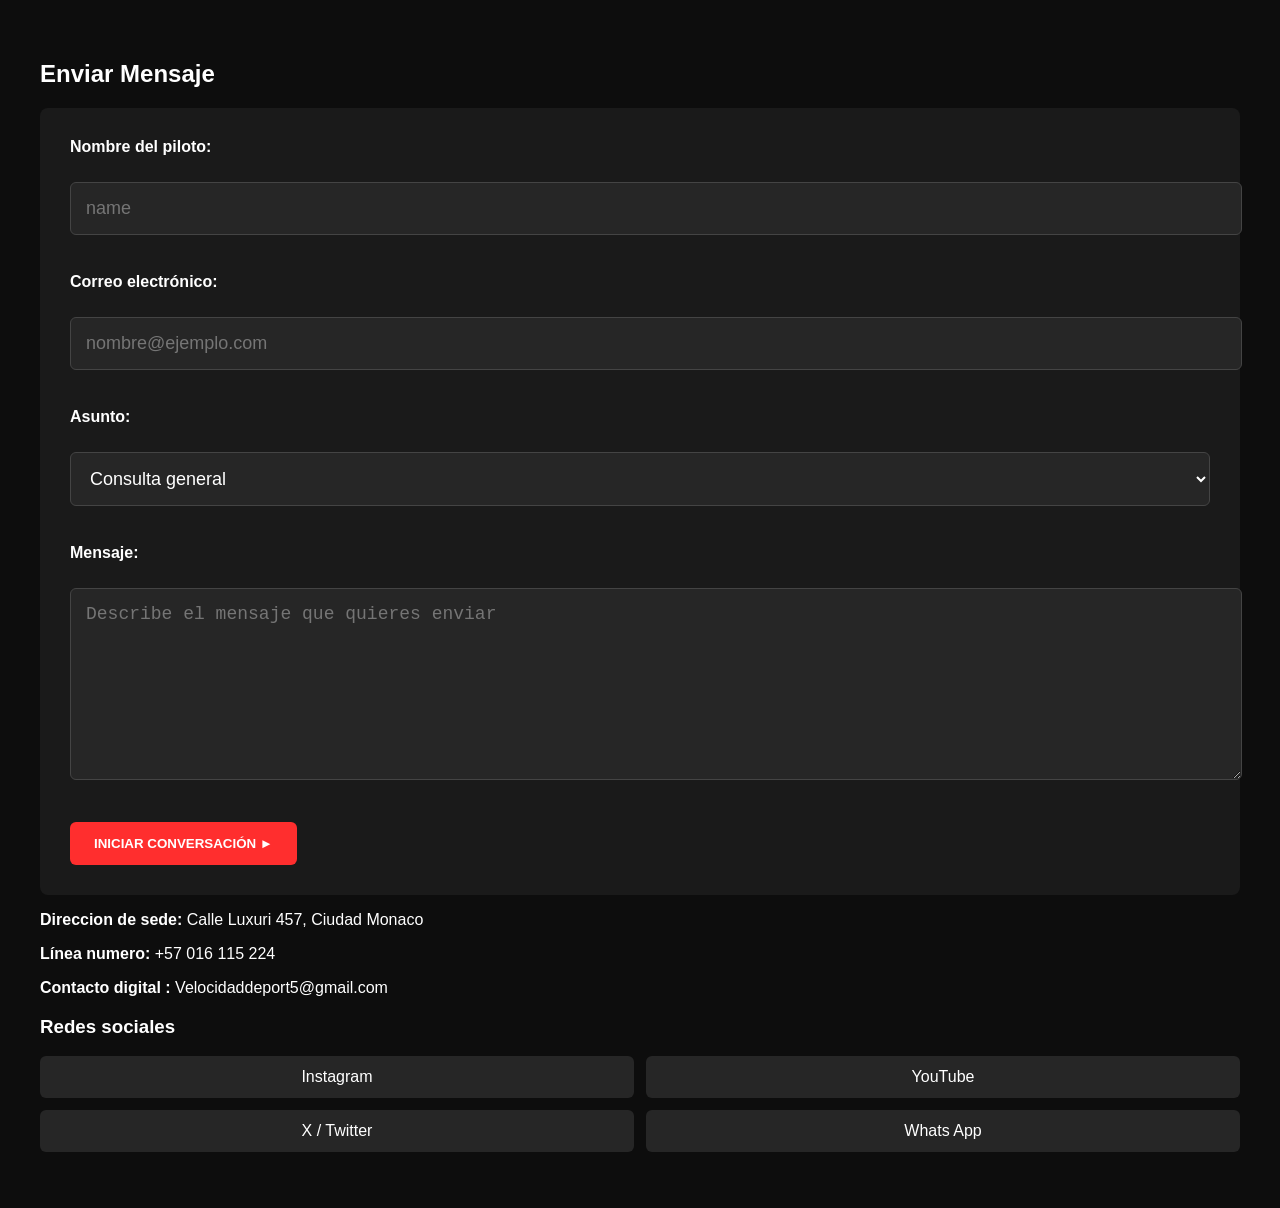
==== contacto.html @ 8674fe55 "Agregando archivo contacto.html, styles.css" ====
<!DOCTYPE html>
<html lang="en">
<head>
    <meta charset="UTF-8">
    <meta name="viewport" content="width=device-width, initial-scale=1.0">
    <title>Contactanos</title>

 <!-- Estilo css -->
<link rel="stylesheet" href="styles.css">

</head>
<body>

<section id="Contacto">
<h2>Enviar Mensaje</h2>

 <!-- Formulario opcional -->
<form action="#" method="post">
      <label for="nombre">Nombre del piloto:</label><br>
      <input type="text" id="nombre" name="nombre" placeholder="name"><br><br>

<label for="correo">Correo electrónico:</label><br>
      <input type="email" id="correo" name="correo" placeholder="nombre@ejemplo.com"><br><br>

 <label for="asunto">Asunto:</label><br>
        <select id="asunto" name="asunto">
        <option value="general">Consulta general</option>
        <option value="prensa">Prensa</option>
        <option value="soporte">Soporte técnico</option>
        </select><br><br>

   <label for="mensaje">Mensaje:</label><br>
    <textarea id="mensaje" name="mensaje" rows="5" placeholder="Describe el mensaje que quieres enviar"></textarea><br><br>

  <button type="submit">Iniciar conversación ►</button>
    </form>


 <!-- Informacion de Contacto  -->
  <p><strong>Direccion de sede:</strong> Calle Luxuri  457, Ciudad Monaco</p>
  <p><strong>Línea numero:</strong> +57 016 115 224</p>
    <p><strong>Contacto digital :</strong> Velocidaddeport5@gmail.com</p>

<h3>Redes sociales</h3>
    <ul>
      <li><a href="#">Instagram</a></li>
      <li><a href="#">YouTube</a></li>
      <li><a href="#">X / Twitter</a></li>
      <li><a href="#">Whats App</a></li>
    </ul>
  </section>


</body>
</html>
---- styles.css ----
/* ======== ESTILO GENERAL ======== */
body {
  font-family: 'Poppins', sans-serif;
  background-color: #0d0d0d;
  color: #ffffff;
  margin: 0;
  padding: 40px;
}

/* ======== CONTENEDOR PRINCIPAL ======== */
#contacto {
  display: flex;
  justify-content: space-between;
  align-items: flex-start;
  gap: 40px;
}

/* ======== TITULO ======== */
#contacto h2 {
  text-align: center;
  color: #ffffff;
  font-size: 30px;
  margin-bottom: 25px;
  position: relative;
  text-transform: uppercase;
}

#contacto h2::after {
  content: "";
  display: block;
  width: 100px;
  height: 3px;
  background-color: #ff2e2e;
  margin: 10px auto 0;
}

/* ======== FORMULARIO ======== */
form {
  flex: 1;
  background-color: #1a1a1a;
  padding: 30px;
  border-radius: 8px;
}

label {
  display: block;
  margin-bottom: 8px;
  font-weight: 600;
}

input, select, textarea {
  width: 100%;
  font-size: 18px;       /* Texto más grande */
  padding: 15px;         /* Cuadros amplios */
  margin-bottom: 20px;
  background-color: #262626;
  border: 1px solid #444;
  color: #fff;
  border-radius: 6px;
}

textarea {
  min-height: 160px;     /* Área de mensaje amplia */
  resize: vertical;
}

button {
  background-color: #ff2e2e;
  color: #fff;
  border: none;
  padding: 14px 24px;
  border-radius: 6px;
  cursor: pointer;
  font-weight: bold;
  text-transform: uppercase;
}

button:hover {
  background-color: #e60000;
}

/* ======== INFORMACION DE CONTACTO ======== */
.info-contacto {
  flex: 1;
  background-color: #1a1a1a;
  padding: 30px;
  border-radius: 8px;
}

.info-contacto h3 {
  color: #ff2e2e;
  text-transform: uppercase;
  margin-bottom: 15px;
}

.info-contacto p {
  margin: 10px 0;
  font-size: 16px;
}

/* ======== REDES SOCIALES ======== */
ul {
  list-style: none;
  padding: 0;
  display: grid;
  grid-template-columns: repeat(2, 1fr);
  gap: 12px;
}

ul li {
  background-color: #262626;
  text-align: center;
  padding: 12px;
  border-radius: 6px;
}

ul a {
  color: #ffffff;
  text-decoration: none;
  font-weight: 500;
}

ul li:hover {
  background-color: #ff2e2e;
}
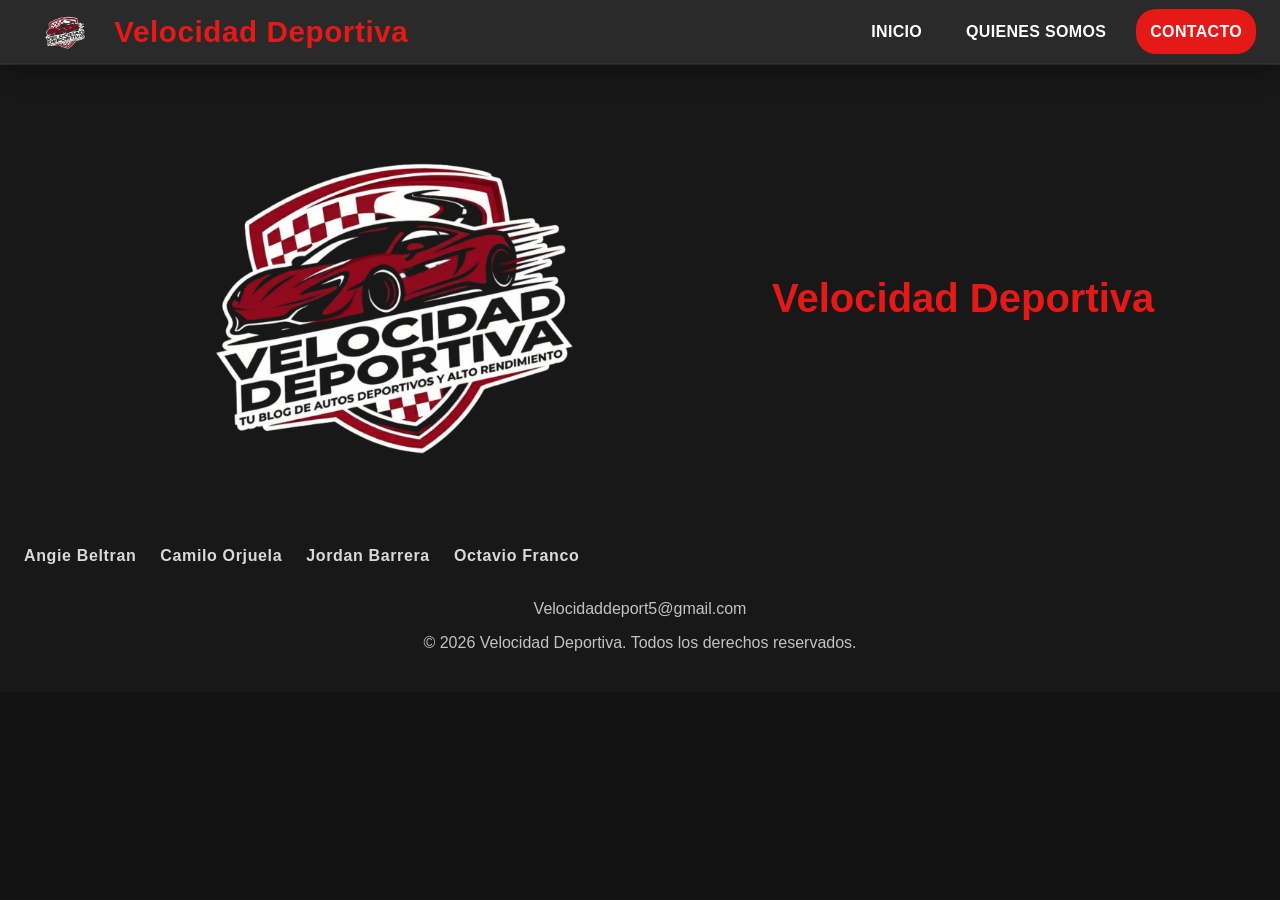
==== commit 359f19d9: "Creación links" ====
--- a/contacto.html
+++ b/contacto.html
@@ -1,55 +1,50 @@
 <!DOCTYPE html>
-<html lang="en">
+<html lang="es">
 <head>
     <meta charset="UTF-8">
     <meta name="viewport" content="width=device-width, initial-scale=1.0">
-    <title>Contactanos</title>
-
- <!-- Estilo css -->
-<link rel="stylesheet" href="styles.css">
-
+    <link rel="stylesheet" href="styles.css">
+    <title>Document</title>
 </head>
 <body>
+    <nav class="navbar">
+        <div class="logo-container">
+            <img src="img/logoCar.png" alt="Logo principal" class="logo">
+            <p class="navbar-title">Velocidad Deportiva</p>
+        </div>
+        <button class="nav-ham" aria-label="Abrir menú" type="button">
+            <span class="bar"></span>
+            <span class="bar"></span>
+            <span class="bar"></span>
+        </button>
+        <ul class="nav-links">
+            <li><a href="index.html">INICIO</a></li>
+            <li><a href="quienesSomos.html">QUIENES SOMOS</a></li>
+            <li><a href="contacto.html">CONTACTO</a></li>
+        </ul>
+    </nav>
+    
 
-<section id="Contacto">
-<h2>Enviar Mensaje</h2>
-
- <!-- Formulario opcional -->
-<form action="#" method="post">
-      <label for="nombre">Nombre del piloto:</label><br>
-      <input type="text" id="nombre" name="nombre" placeholder="name"><br><br>
-
-<label for="correo">Correo electrónico:</label><br>
-      <input type="email" id="correo" name="correo" placeholder="nombre@ejemplo.com"><br><br>
-
- <label for="asunto">Asunto:</label><br>
-        <select id="asunto" name="asunto">
-        <option value="general">Consulta general</option>
-        <option value="prensa">Prensa</option>
-        <option value="soporte">Soporte técnico</option>
-        </select><br><br>
-
-   <label for="mensaje">Mensaje:</label><br>
-    <textarea id="mensaje" name="mensaje" rows="5" placeholder="Describe el mensaje que quieres enviar"></textarea><br><br>
-
-  <button type="submit">Iniciar conversación ►</button>
-    </form>
-
-
- <!-- Informacion de Contacto  -->
-  <p><strong>Direccion de sede:</strong> Calle Luxuri  457, Ciudad Monaco</p>
-  <p><strong>Línea numero:</strong> +57 016 115 224</p>
-    <p><strong>Contacto digital :</strong> Velocidaddeport5@gmail.com</p>
-
-<h3>Redes sociales</h3>
-    <ul>
-      <li><a href="#">Instagram</a></li>
-      <li><a href="#">YouTube</a></li>
-      <li><a href="#">X / Twitter</a></li>
-      <li><a href="#">Whats App</a></li>
-    </ul>
-  </section>
-
-
+    <footer class="site-footer">
+        <div class="footer-top">
+            <img src="img/logoCar.png" alt="Logo principal" class="footer-logo">
+            <div>
+                <p class="footer-title">Velocidad Deportiva</p>
+            </div>
+            <div class="footer-members">
+                <ul>
+                    <li>Angie Beltran</li>
+                    <li>Camilo Orjuela</li>
+                    <li>Jordan Barrera</li>
+                    <li>Octavio Franco</li>
+                </ul>
+            </div>
+        </div>
+        <div class="footer-bottom">
+            <p class="footer-email">Velocidaddeport5@gmail.com</p>
+            <p class="footer-copy">© 2026 Velocidad Deportiva. Todos los derechos reservados.</p>
+        </div>
+    </footer>
+    <script src="app.js"></script>
 </body>
 </html>
--- a/styles.css
+++ b/styles.css
@@ -1,125 +1,343 @@
-/* ======== ESTILO GENERAL ======== */
+:root {
+    --primary: #E61919;
+    --secondary: #212121;
+    --neutral: #121212;
+    --white: #FFFFFF;
+    --soft-pink: #f2caca;
+    --gray-light: #d9d9d9;
+}
+
+* {
+    margin: 0;
+    padding: 0;
+    box-sizing: border-box;
+}
+
 body {
-  font-family: 'Poppins', sans-serif;
-  background-color: #0d0d0d;
-  color: #ffffff;
-  margin: 0;
-  padding: 40px;
-}
-
-/* ======== CONTENEDOR PRINCIPAL ======== */
-#contacto {
-  display: flex;
-  justify-content: space-between;
-  align-items: flex-start;
-  gap: 40px;
-}
-
-/* ======== TITULO ======== */
-#contacto h2 {
-  text-align: center;
-  color: #ffffff;
-  font-size: 30px;
-  margin-bottom: 25px;
-  position: relative;
-  text-transform: uppercase;
-}
-
-#contacto h2::after {
-  content: "";
-  display: block;
-  width: 100px;
-  height: 3px;
-  background-color: #ff2e2e;
-  margin: 10px auto 0;
-}
-
-/* ======== FORMULARIO ======== */
-form {
-  flex: 1;
-  background-color: #1a1a1a;
-  padding: 30px;
-  border-radius: 8px;
-}
-
-label {
-  display: block;
-  margin-bottom: 8px;
-  font-weight: 600;
-}
-
-input, select, textarea {
-  width: 100%;
-  font-size: 18px;       /* Texto más grande */
-  padding: 15px;         /* Cuadros amplios */
-  margin-bottom: 20px;
-  background-color: #262626;
-  border: 1px solid #444;
-  color: #fff;
-  border-radius: 6px;
-}
-
-textarea {
-  min-height: 160px;     /* Área de mensaje amplia */
-  resize: vertical;
-}
-
-button {
-  background-color: #ff2e2e;
-  color: #fff;
-  border: none;
-  padding: 14px 24px;
-  border-radius: 6px;
-  cursor: pointer;
-  font-weight: bold;
-  text-transform: uppercase;
-}
-
-button:hover {
-  background-color: #e60000;
-}
-
-/* ======== INFORMACION DE CONTACTO ======== */
-.info-contacto {
-  flex: 1;
-  background-color: #1a1a1a;
-  padding: 30px;
-  border-radius: 8px;
-}
-
-.info-contacto h3 {
-  color: #ff2e2e;
-  text-transform: uppercase;
-  margin-bottom: 15px;
-}
-
-.info-contacto p {
-  margin: 10px 0;
-  font-size: 16px;
-}
-
-/* ======== REDES SOCIALES ======== */
-ul {
-  list-style: none;
-  padding: 0;
-  display: grid;
-  grid-template-columns: repeat(2, 1fr);
-  gap: 12px;
-}
-
-ul li {
-  background-color: #262626;
-  text-align: center;
-  padding: 12px;
-  border-radius: 6px;
-}
-
-ul a {
-  color: #ffffff;
-  text-decoration: none;
-  font-weight: 500;
-}
-
-ul li:hover {
-  background-color: #ff2e2e;
-}+    background-color: var(--neutral);
+    color: var(--white);
+    font-family: Arial, sans-serif;
+    line-height: 1.6;
+}
+
+main {
+    width: 90%;
+    max-width: 1100px;
+    margin: 40px auto;
+}
+
+#quienes-somos {
+    display: flex;
+    flex-direction: column;
+    gap: 30px;
+}
+
+.about-box {
+    display: flex;
+    align-items: center;
+    justify-content: space-between;
+    gap: 30px;
+    background-color: var(--secondary);
+    padding: 30px;
+    border-radius: 14px;
+    box-shadow: 0 6px 18px rgba(0, 0, 0, 0.35);
+}
+
+.text {
+    flex: 1;
+}
+
+.text h2,
+.text h3 {
+    color: var(--primary);
+    margin-bottom: 15px;
+}
+
+.text h2 {
+    font-size: 2rem;
+}
+
+.text h3 {
+    font-size: 1.5rem;
+}
+
+.text p {
+    color: var(--gray-light);
+    text-align: justify;
+    font-size: 1rem;
+}
+
+.imagen {
+    flex: 1;
+    display: flex;
+    justify-content: center;
+}
+
+.imagen img {
+    width: 100%;
+    max-width: 400px;
+    height: 250px;
+    object-fit: cover;
+    border-radius: 12px;
+    border: 3px solid var(--soft-pink);
+}
+
+
+@media (max-width: 768px) {
+    .about-box {
+        flex-direction: column;
+    }
+
+    .text {
+        width: 100%;
+    }
+
+    .imagen {
+        width: 100%;
+    }
+
+    .imagen img {
+        max-width: 100%;
+        height: auto;
+    }
+}
+
+
+/* Variables para colores y tamaños que se usan en toda la página */
+:root {
+    --color-primary: #E61919; /* Rojo principal */
+    --color-secondary: #212121; /* Gris oscuro */
+    --color-tertiary: #FFFFFF; /* Blanco */
+    --color-neutral: #121212; /* Negro casi */
+    --navbar-height: 64px; /* Altura del navbar */
+}
+
+/* Estilos para el cuerpo de la página */
+body {
+    margin: 0;
+    font-family: Arial, Helvetica, sans-serif;
+    background-color: var(--color-neutral);
+    color: var(--color-tertiary);
+}
+
+/* Estilos para la barra de navegación */
+.navbar {
+    display: flex;
+    align-items: center;
+    justify-content: space-between;
+    padding: 0 24px;
+    height: var(--navbar-height);
+    background: #2a2a2a;
+    border-bottom: 1px solid #333;
+    box-shadow: 0 8px 24px rgba(0, 0, 0, 0.35);
+    position: relative;
+}
+
+/* Contenedor del logo y título en el navbar */
+.logo-container {
+    display: flex;
+    align-items: center;
+    gap: 12px;
+}
+
+/* Logo en el navbar */
+.navbar .logo {
+    height: 44px;
+    width: auto;
+    object-fit: contain;
+}
+
+/* Título en el navbar */
+.navbar .navbar-title {
+    font-size: 1.85rem;
+    font-weight: 800;
+    color: var(--color-primary);
+    letter-spacing: 0.02em;
+    margin: 0;
+}
+
+/* Botón hamburguesa para móviles */
+.nav-ham {
+    display: none;
+    flex-direction: column;
+    cursor: pointer;
+    background: transparent;
+    border: none;
+    gap: 5px;
+}
+
+/* Líneas del botón hamburguesa */
+.nav-ham span {
+    display: block;
+    width: 24px;
+    height: 2px;
+    margin: 5px 0;
+    background: var(--color-tertiary);
+}
+
+/* Lista de enlaces en el navbar */
+.navbar .nav-links {
+    display: flex;
+    align-items: center;
+    gap: 16px;
+    list-style: none;
+    margin: 0;
+    padding: 0;
+}
+
+/* Estilos para los enlaces en el navbar */
+.navbar .nav-links li a {
+    display: inline-flex;
+    align-items: center;
+    padding: 10px 14px;
+    color: var(--color-tertiary);
+    text-decoration: none;
+    border-radius: 20px;
+    font-weight: 600;
+    letter-spacing: 0.02em;
+}
+
+/* Hover para enlaces */
+.navbar .nav-links li a:hover {
+    background-color: rgba(230, 25, 25, 0.16);
+    color: var(--color-primary);
+}
+
+/* Último enlace (botón especial) */
+.navbar .nav-links li:last-child a {
+    background-color: var(--color-primary);
+    color: var(--color-tertiary);
+}
+
+/* Hover para el último enlace */
+.navbar .nav-links li:last-child a:hover {
+    background-color: #c91212;
+}
+
+/* Media query para pantallas pequeñas */
+@media (max-width: 1024px) {
+    /* Cambiar navbar a columna */
+    .navbar {
+        flex-direction: column;
+        align-items: stretch;
+        gap: 12px;
+        padding: 12px 20px;
+        height: auto;
+    }
+
+    /* Logo container ancho completo */
+    .logo-container {
+        width: 100%;
+        justify-content: space-between;
+    }
+
+    /* Título más pequeño */
+    .navbar .navbar-title {
+        font-size: 1.4rem;
+    }
+
+    /* Mostrar botón hamburguesa */
+    .nav-ham {
+        display: inline-flex;
+        align-items: center;
+        justify-content: center;
+    }
+
+    /* Enlaces ocultos por defecto */
+    .navbar .nav-links {
+        display: none;
+        flex-direction: column;
+        gap: 12px;
+        width: 100%;
+        margin: 0;
+        padding: 16px 18px;
+        background: rgba(255, 255, 255, 0.05);
+        border-radius: 18px;
+    }
+
+    /* Mostrar enlaces cuando navbar abierto */
+    .navbar.nav-open .nav-links {
+        display: flex; /* Mostrar */
+    }
+
+    /* Padding extra cuando abierto */
+    .navbar.nav-open {
+        padding-bottom: 18px;
+    }
+}
+
+/* Estilos para el footer */
+footer.site-footer {
+    padding: 36px 24px;
+    background: #181818;
+    border-top: 1px solid #333;
+    color: var(--color-tertiary);
+}
+
+/* Parte superior del footer */
+.footer-top {
+    display: flex;
+    justify-content: flex-start;
+    align-items: center;
+    gap: 48px;
+    flex-wrap: wrap;
+}
+
+/* Logo en el footer */
+.footer-logo {
+    width: 700px;
+    max-width: 100%;
+    height: auto;
+    object-fit: contain;
+}
+
+/* Título en el footer */
+.footer-title {
+    margin: 0;
+    font-size: 2.5rem;
+    font-weight: 900;
+    color: var(--color-primary);
+}
+
+/* Lista de miembros en el footer */
+.footer-members ul {
+    margin: 0;
+    padding: 0;
+    list-style: none;
+    display: flex;
+    gap: 24px;
+    flex-wrap: wrap;
+}
+
+/* Elementos de la lista de miembros */
+.footer-members li {
+    margin: 0;
+    color: rgba(255, 255, 255, 0.84);
+    font-size: 1rem;
+    font-weight: 600;
+    letter-spacing: 0.04em;
+    text-transform: capitalize;
+}
+
+/* Parte inferior del footer */
+.footer-bottom {
+    margin-top: 28px;
+    display: flex;
+    flex-direction: column;
+    gap: 8px;
+    align-items: center;
+    color: rgba(255, 255, 255, 0.74);
+}
+
+/* Media query para footer en pantallas pequeñas */
+@media (max-width: 1024px) {
+    .footer-top {
+        flex-direction: column;
+        align-items: flex-start;
+    }
+
+    /* Margen inferior del footer */
+    .footer-bottom {
+        margin-top: 20px;
+    }
+}
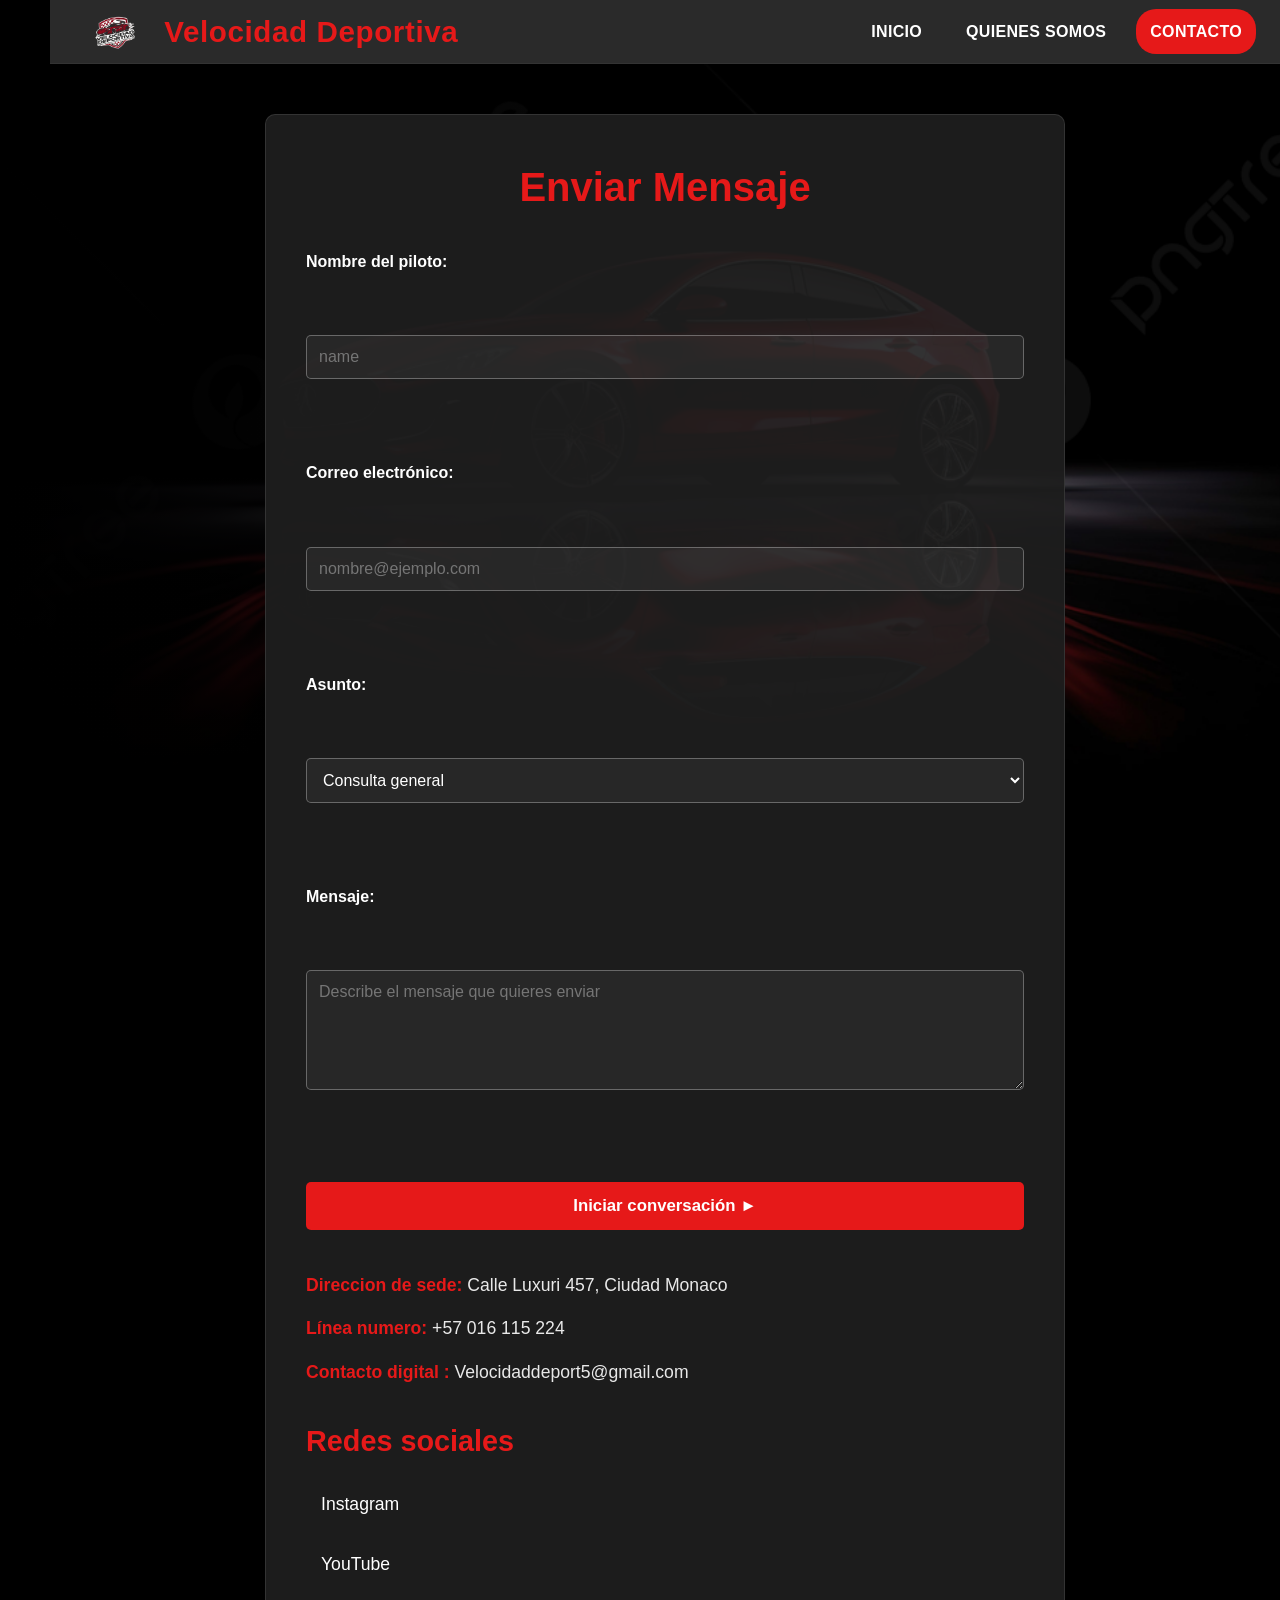
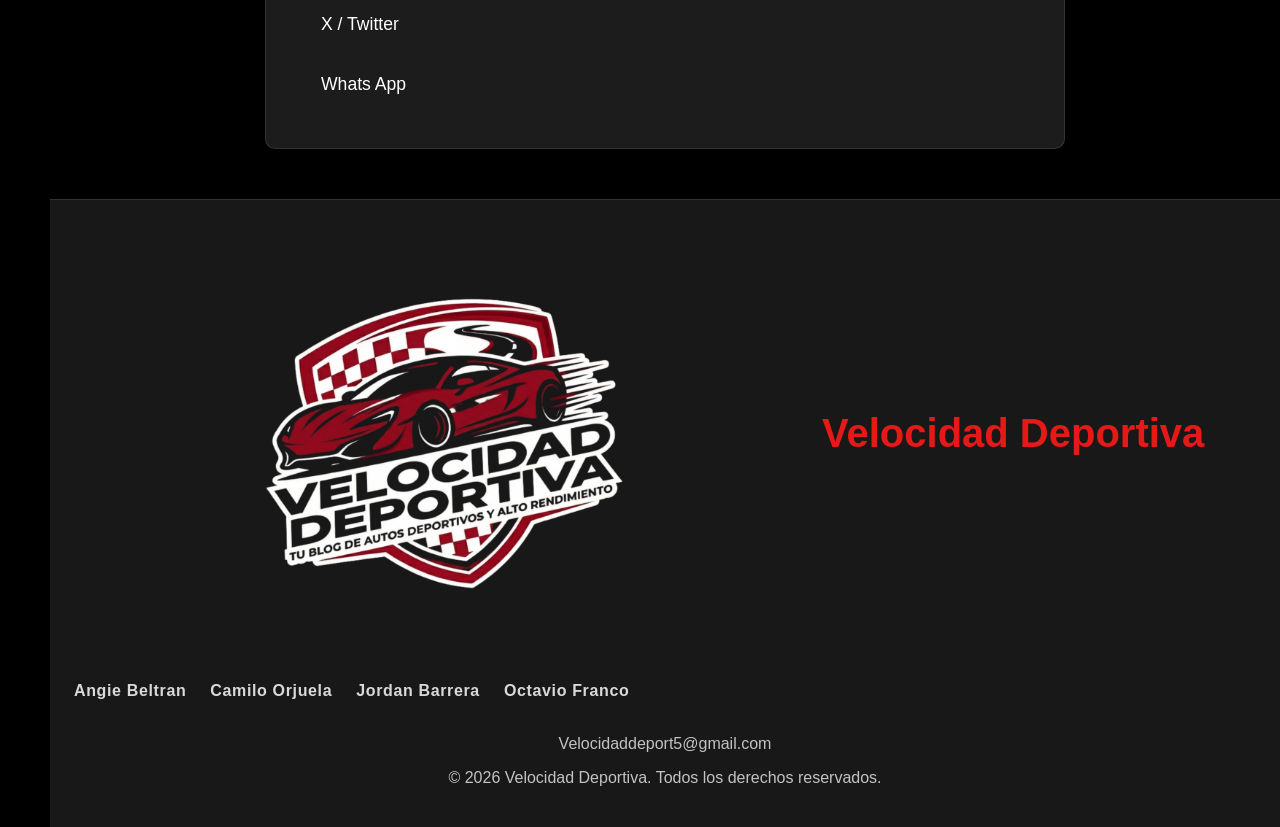
==== commit af9d90c3: "Cambios finales" ====
--- a/contacto.html
+++ b/contacto.html
@@ -9,7 +9,7 @@
 <body>
     <nav class="navbar">
         <div class="logo-container">
-            <img src="img/logoCar.png" alt="Logo principal" class="logo">
+            <img src="Imagenes/logoCar.png" alt="Logo principal" class="logo">
             <p class="navbar-title">Velocidad Deportiva</p>
         </div>
         <button class="nav-ham" aria-label="Abrir menú" type="button">
@@ -24,10 +24,48 @@
         </ul>
     </nav>
     
+    <section id="Contacto">
+        <h2>Enviar Mensaje</h2>
+        
+        <!-- Formulario opcional -->
+        <form action="#" method="post">
+            <label for="nombre">Nombre del piloto:</label><br>
+            <input type="text" id="nombre" name="nombre" placeholder="name"><br><br>
+        
+        <label for="correo">Correo electrónico:</label><br>
+            <input type="email" id="correo" name="correo" placeholder="nombre@ejemplo.com"><br><br>
+        
+        <label for="asunto">Asunto:</label><br>
+                <select id="asunto" name="asunto">
+                <option value="general">Consulta general</option>
+                <option value="prensa">Prensa</option>
+                <option value="soporte">Soporte técnico</option>
+                </select><br><br>
+        
+        <label for="mensaje">Mensaje:</label><br>
+            <textarea id="mensaje" name="mensaje" rows="5" placeholder="Describe el mensaje que quieres enviar"></textarea><br><br>
+        
+        <button type="submit">Iniciar conversación ►</button>
+            </form>
+        
+        
+        <!-- Informacion de Contacto  -->
+        <p><strong>Direccion de sede:</strong> Calle Luxuri  457, Ciudad Monaco</p>
+        <p><strong>Línea numero:</strong> +57 016 115 224</p>
+        <p><strong>Contacto digital :</strong> Velocidaddeport5@gmail.com</p>
+        
+        <h3>Redes sociales</h3>
+            <ul>
+                <li><a href="#">Instagram</a></li>
+                <li><a href="#">YouTube</a></li>
+                <li><a href="#">X / Twitter</a></li>
+                <li><a href="#">Whats App</a></li>
+            </ul>
+    </section>
 
     <footer class="site-footer">
         <div class="footer-top">
-            <img src="img/logoCar.png" alt="Logo principal" class="footer-logo">
+            <img src="Imagenes/logoCar.png" alt="Logo principal" class="footer-logo">
             <div>
                 <p class="footer-title">Velocidad Deportiva</p>
             </div>
--- a/styles.css
+++ b/styles.css
@@ -18,12 +18,16 @@
     color: var(--white);
     font-family: Arial, sans-serif;
     line-height: 1.6;
+    display: flex; /* Flexbox para estructura vertical */
+    flex-direction: column; /* Vertical */
+    min-height: 100vh; /* Mínimo alto de pantalla */
 }
 
 main {
     width: 90%;
     max-width: 1100px;
     margin: 40px auto;
+    flex: 1; /* Crecer para ocupar espacio disponible */
 }
 
 #quienes-somos {
@@ -112,13 +116,7 @@
     --navbar-height: 64px; /* Altura del navbar */
 }
 
-/* Estilos para el cuerpo de la página */
-body {
-    margin: 0;
-    font-family: Arial, Helvetica, sans-serif;
-    background-color: var(--color-neutral);
-    color: var(--color-tertiary);
-}
+
 
 /* Estilos para la barra de navegación */
 .navbar {
@@ -131,6 +129,7 @@
     border-bottom: 1px solid #333;
     box-shadow: 0 8px 24px rgba(0, 0, 0, 0.35);
     position: relative;
+    width: 100%; /* Ocupar ancho completo */
 }
 
 /* Contenedor del logo y título en el navbar */
@@ -272,6 +271,8 @@
     background: #181818;
     border-top: 1px solid #333;
     color: var(--color-tertiary);
+    width: 100%; /* Ocupar ancho completo */
+    margin-top: auto; /* Empujar al fondo */
 }
 
 /* Parte superior del footer */
@@ -341,3 +342,264 @@
         margin-top: 20px;
     }
 }
+
+body {min-height: 100vh;
+    background-image: 
+        linear-gradient(to right, black 0%, rgba(0,0,0,0.8) 25%, transparent 70%), 
+        url("Imagenes/fondocarro.jpg.jpg"); 
+    background-size: cover;
+    background-repeat: no-repeat;
+    background-position: center;
+    background-attachment: fixed;
+    background-color: black;
+
+
+    display: flex;
+    flex-direction: column; 
+    justify-content: flex-start;
+    align-items: flex-start;
+    padding-left: 50px;
+}
+
+.titulo-principal {
+    margin-top: 80px;
+    margin-bottom: 40px;
+    color: rgb(244, 176, 49);
+    font-family: Cambria, Georgia, serif; 
+    font-size: 3rem;
+    font-weight: 800;
+    text-shadow: 2px 2px 15px rgba(0,0,0,0.9);
+}
+
+.contenedor-descripciones {
+    display: flex;
+    flex-direction: column;
+    gap: 20px;
+}
+
+.item-motor {
+    display: flex;
+    align-items: center;
+    background: rgba(0, 0, 0, 0.6);
+    backdrop-filter: blur(10px);
+    border-left: 4px solid rgb(244, 176, 49);
+    border-radius: 8px;
+    overflow: hidden;
+    max-width: 550px;
+    
+}
+
+.item-motor:hover {
+    transform: translateX(10px);
+    background: rgba(0, 0, 0, 0.8);
+}
+
+.imagen-box img {
+    width: 100px;
+    height: 100px;
+    object-fit: cover;
+    display: block;
+}
+
+.cuadro-texto {
+    padding: 15px 20px;
+}
+
+.cuadro-texto h3 {
+    color: rgb(244, 176, 49);
+    margin: 0;
+    font-size: 1.1rem;
+    text-transform: uppercase;
+}
+
+.cuadro-texto p {
+
+    padding-left: 0 !important;
+    font-size: 1rem !important;
+    color: white !important;
+    margin-top: 5px !important;
+    font-weight: 400 !important;
+    text-shadow: none !important;
+}
+
+/* ========== ESTILOS PARA PÁGINA DE CONTACTO ========== */
+
+/* Sección principal de contacto */
+#Contacto {
+    max-width: 800px; /* Ancho máximo */
+    margin: 50px auto; /* Centrado y margen vertical */
+    padding: 40px; /* Espaciado interno */
+    background: rgba(30, 30, 30, 0.95); /* Fondo gris oscuro semi-transparente */
+    border-radius: 10px; /* Bordes redondeados */
+    border: 1px solid rgba(255, 255, 255, 0.1); /* Borde sutil */
+    width: 90%; /* Responsive */
+}
+
+/* Título principal de contacto */
+#Contacto h2 {
+    color: var(--color-primary); /* Rojo */
+    font-size: 2.5rem; /* Tamaño grande */
+    margin-bottom: 30px; /* Espacio abajo */
+    text-align: center; /* Centrado */
+}
+
+/* Formulario de contacto */
+form {
+    display: flex; /* Flexbox */
+    flex-direction: column; /* Vertical */
+    gap: 15px; /* Espacio entre campos */
+    margin-bottom: 40px; /* Espacio abajo */
+}
+
+/* Labels en el formulario */
+label {
+    color: var(--color-tertiary); /* Blanco */
+    font-weight: 600; /* Semi-negrita */
+    font-size: 1rem; /* Tamaño normal */
+    margin-bottom: 5px; /* Pequeño espacio */
+}
+
+/* Inputs de texto */
+input[type="text"],
+input[type="email"] {
+    padding: 12px; /* Espaciado interno */
+    border: 1px solid rgba(255, 255, 255, 0.3); /* Borde claro */
+    border-radius: 5px; /* Bordes redondeados */
+    background: rgba(255, 255, 255, 0.05); /* Fondo semi-transparente */
+    color: var(--color-tertiary); /* Blanco */
+    font-size: 1rem; /* Tamaño fuente */
+    transition: all 200ms ease; /* Suavidad */
+}
+
+/* Hover en inputs */
+input[type="text"]:hover,
+input[type="email"]:hover,
+input[type="text"]:focus,
+input[type="email"]:focus {
+    border-color: var(--color-primary); /* Borde rojo */
+    background: rgba(255, 255, 255, 0.1); /* Fondo más visible */
+    outline: none; /* Sin borde azul */
+}
+
+/* Select (dropdown) */
+select {
+    padding: 12px; /* Espaciado interno */
+    border: 1px solid rgba(255, 255, 255, 0.3); /* Borde claro */
+    border-radius: 5px; /* Bordes redondeados */
+    background: rgba(255, 255, 255, 0.05); /* Fondo semi-transparente */
+    color: var(--color-tertiary); /* Blanco */
+    font-size: 1rem; /* Tamaño fuente */
+    cursor: pointer; /* Mano */
+}
+
+/* Textarea para mensaje */
+textarea {
+    padding: 12px;
+    border: 1px solid rgba(255, 255, 255, 0.3);
+    border-radius: 5px;
+    background: rgba(255, 255, 255, 0.05);
+    color: var(--color-tertiary);
+    font-size: 1rem;
+    font-family: Arial, sans-serif;
+    resize: vertical;
+    min-height: 120px;
+    transition: all 200ms ease;
+}
+
+/* Hover en textarea */
+textarea:focus {
+    border-color: var(--color-primary);
+    background: rgba(255, 255, 255, 0.1);
+    outline: none;
+}
+
+/* Botón de envío */
+button[type="submit"] {
+    padding: 14px 24px;
+    background: var(--color-primary);
+    color: var(--color-tertiary);
+    border: none;
+    border-radius: 5px;
+    font-size: 1.05rem;
+    font-weight: 700;
+    cursor: pointer;
+    transition: all 200ms ease;
+    margin-top: 10px;
+}
+
+/* Hover en botón */
+button[type="submit"]:hover {
+    background: #c91212;
+    transform: translateY(-2px);
+    box-shadow: 0 5px 15px rgba(230, 25, 25, 0.4);
+}
+
+/* Información de contacto */
+#Contacto p {
+    color: rgba(255, 255, 255, 0.9);
+    font-size: 1.1rem;
+    line-height: 1.8;
+    margin: 12px 0;
+}
+
+/* Strong en información */
+#Contacto strong {
+    color: var(--color-primary);
+}
+
+/* Títulos h3 (Redes sociales) */
+#Contacto h3 {
+    color: var(--color-primary);
+    font-size: 1.8rem;
+    margin-top: 30px;
+    margin-bottom: 15px;
+}
+
+/* Lista de redes sociales */
+#Contacto ul {
+    list-style: none;
+    padding: 0;
+    margin: 0;
+    display: flex;
+    flex-direction: column;
+    gap: 12px;
+}
+
+/* Enlaces en redes sociales */
+#Contacto ul li a {
+    color: var(--color-tertiary);
+    text-decoration: none;
+    font-size: 1.1rem;
+    padding: 10px 15px;
+    border-radius: 5px;
+    transition: all 200ms ease;
+    display: inline-block;
+}
+
+/* Hover en enlaces de redes */
+#Contacto ul li a:hover {
+    background: rgba(230, 25, 25, 0.2);
+    color: var(--color-primary);
+    padding-left: 20px;
+}
+
+/* Media query para contacto en pantallas pequeñas */
+@media (max-width: 1024px) {
+    #Contacto {
+        margin: 30px 15px;
+        padding: 25px;
+    }
+
+    #Contacto h2 {
+        font-size: 1.8rem;
+    }
+
+    #Contacto h3 {
+        font-size: 1.4rem;
+    }
+
+    #Contacto ul {
+        flex-direction: column;
+    }
+}
+
